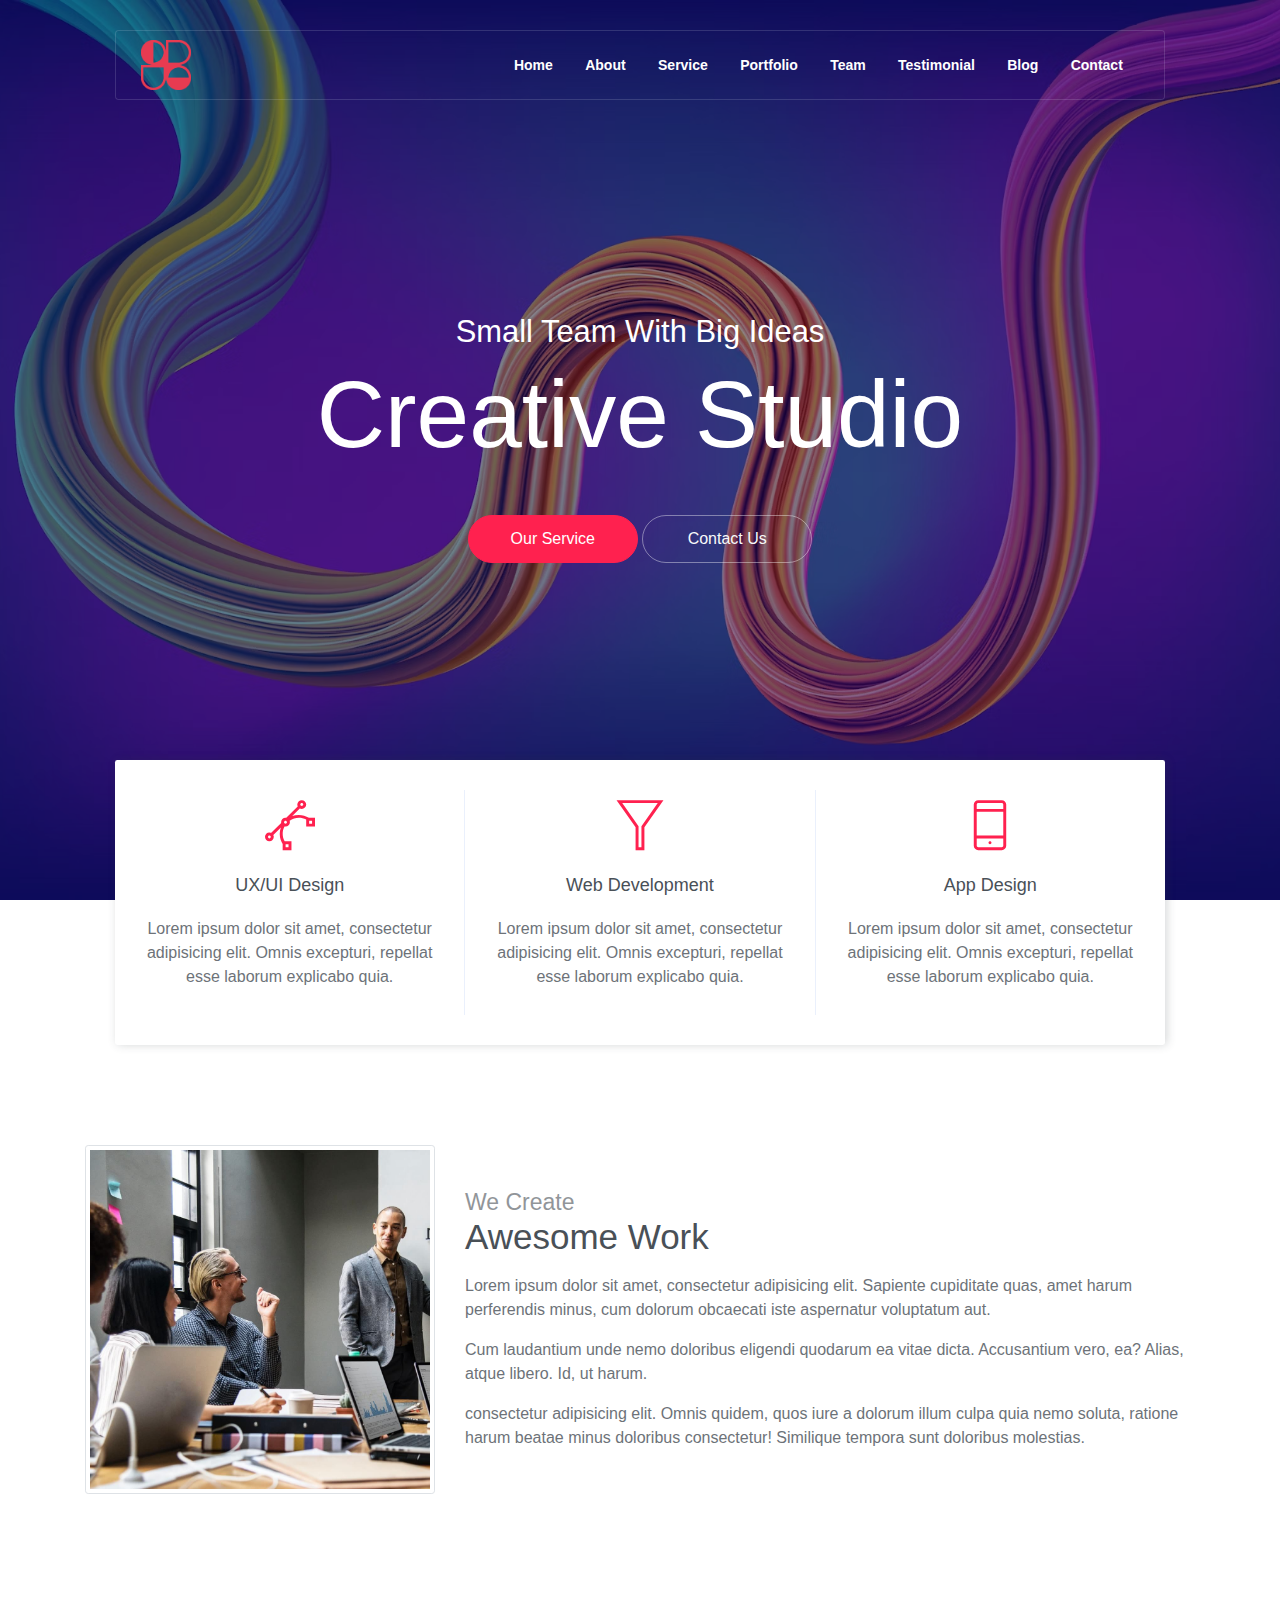
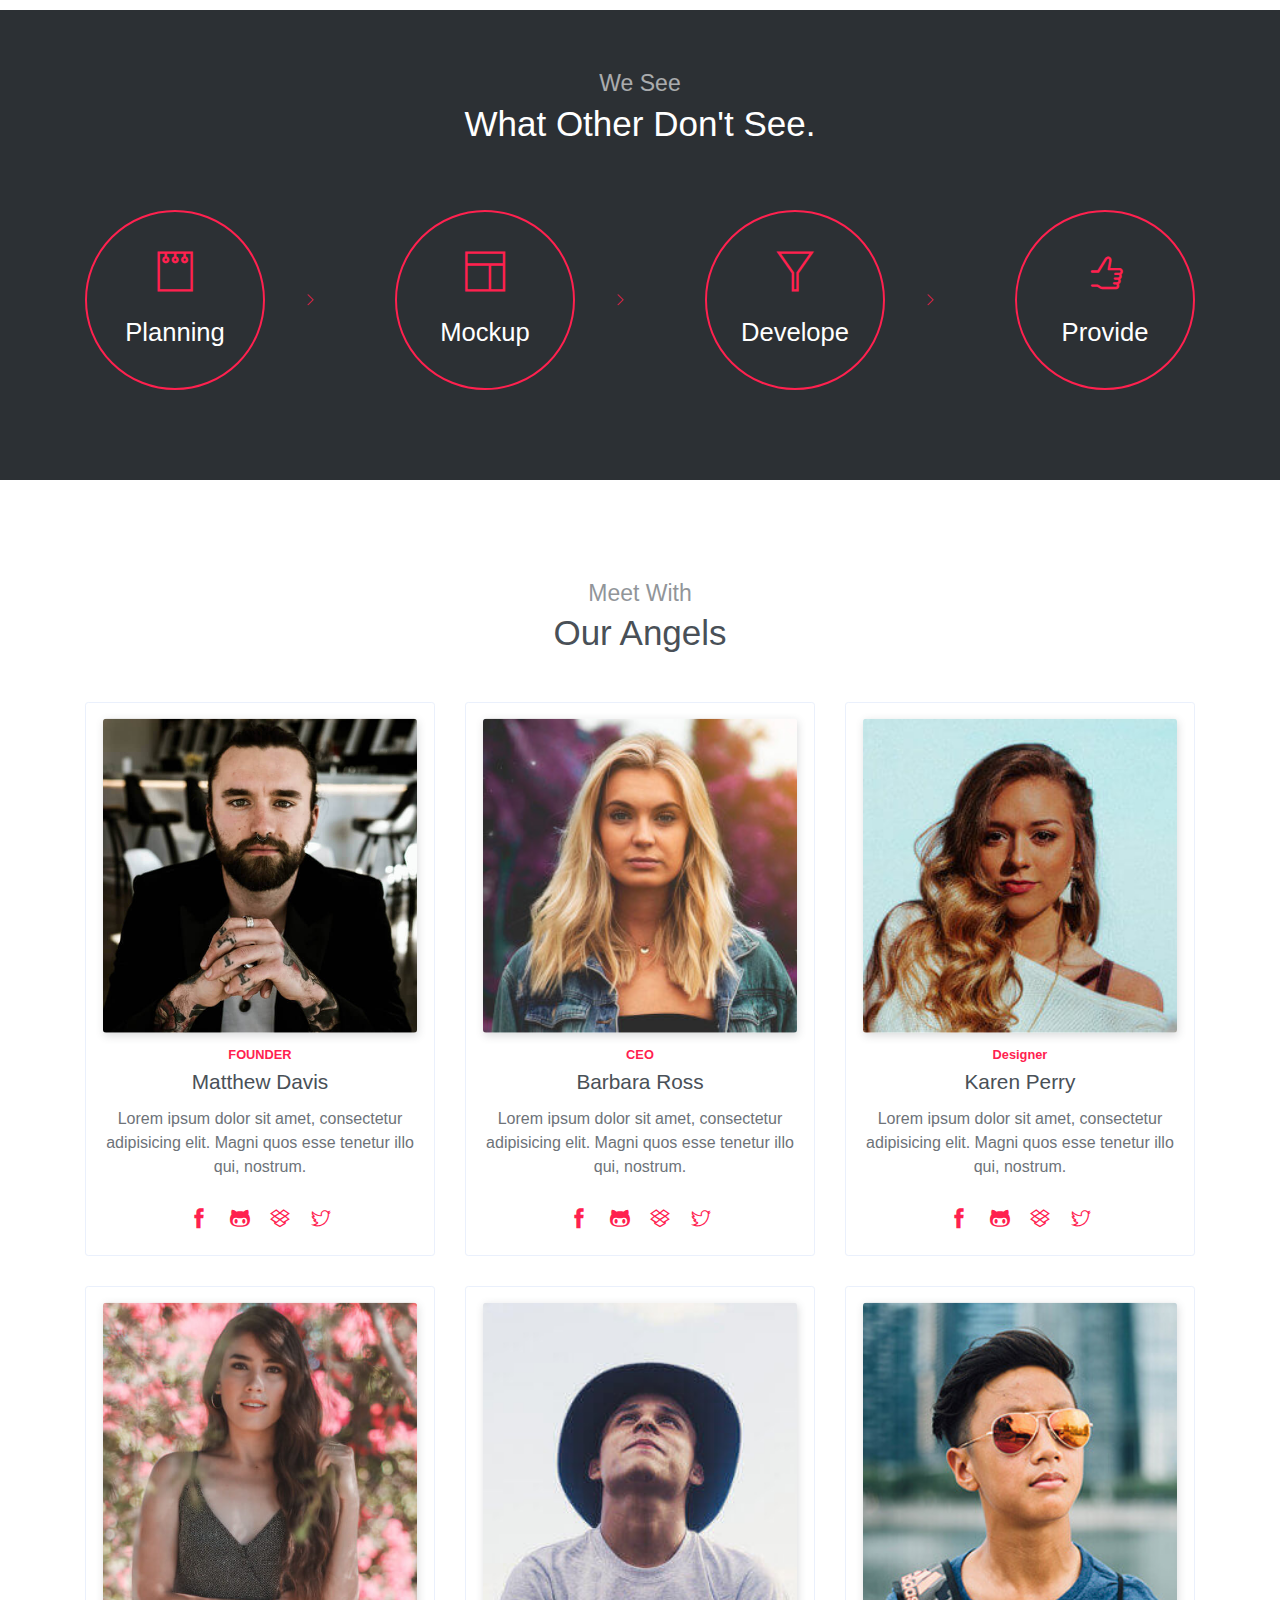
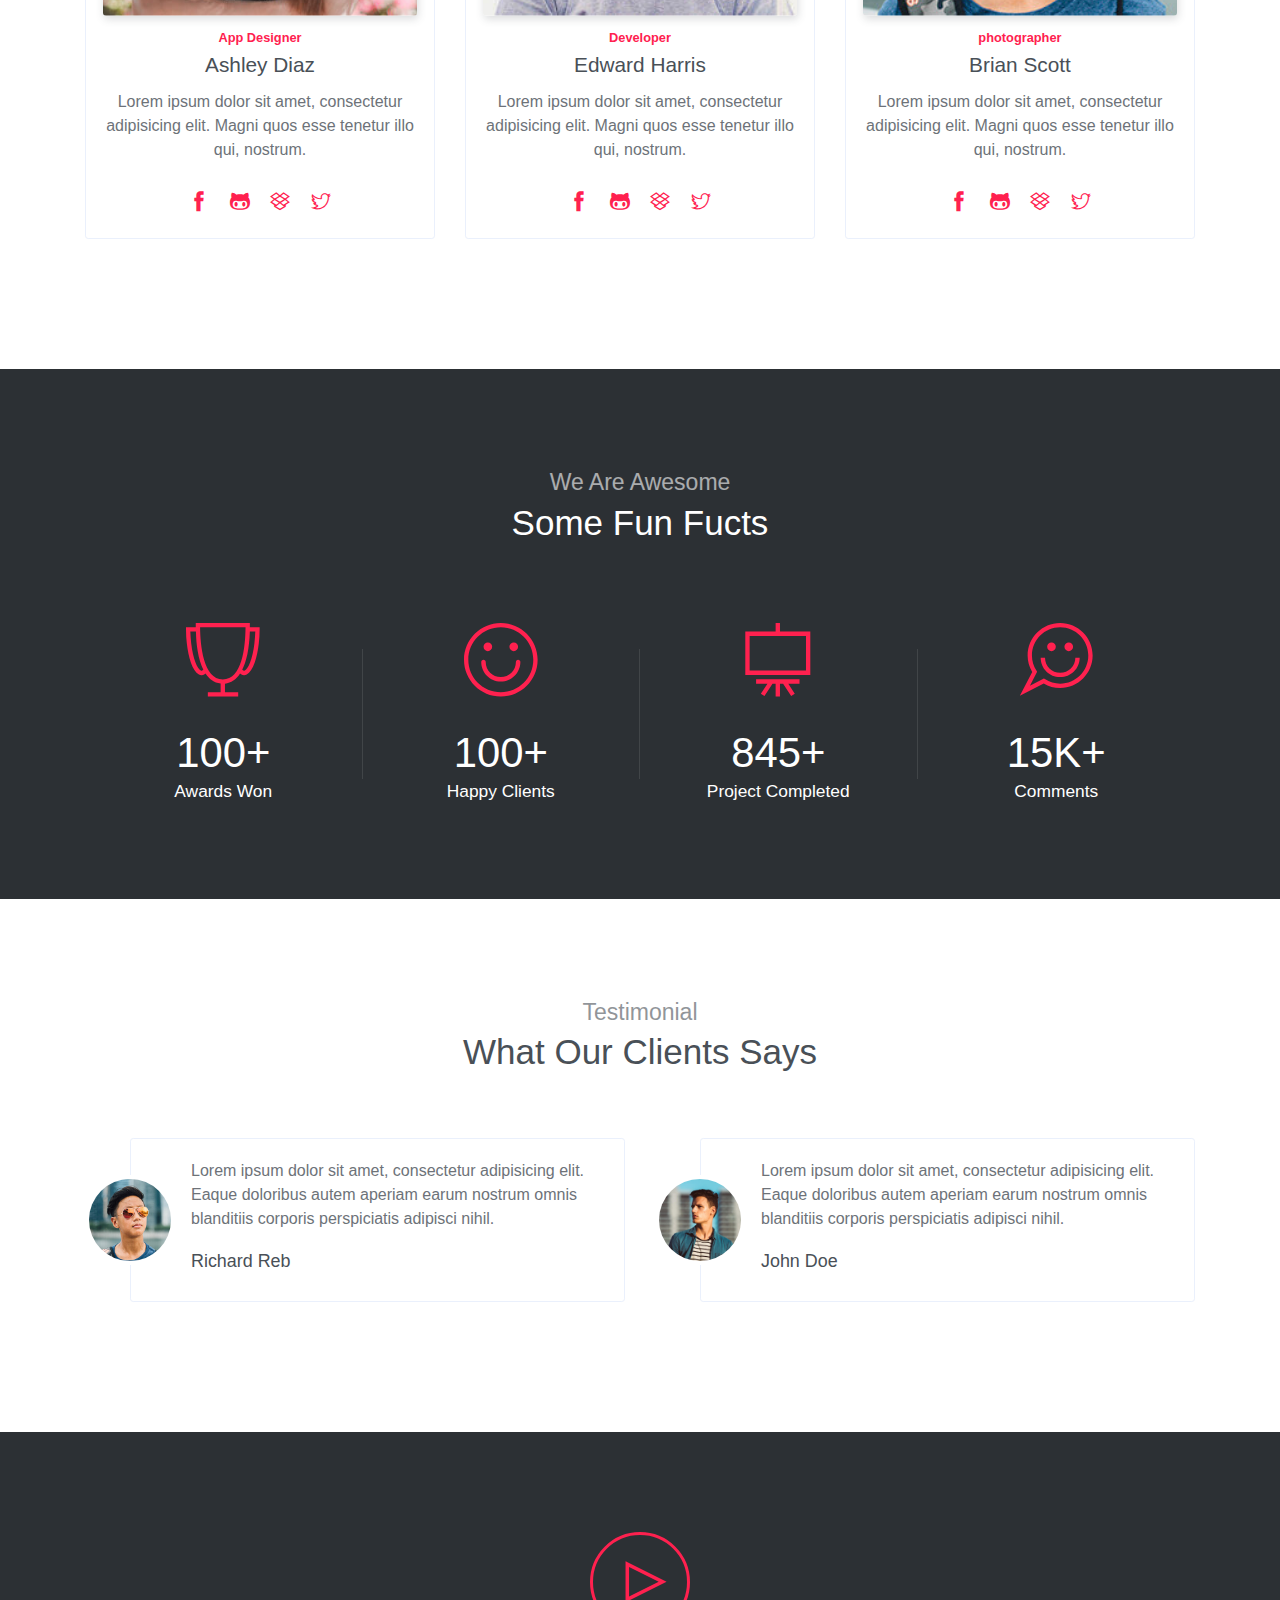
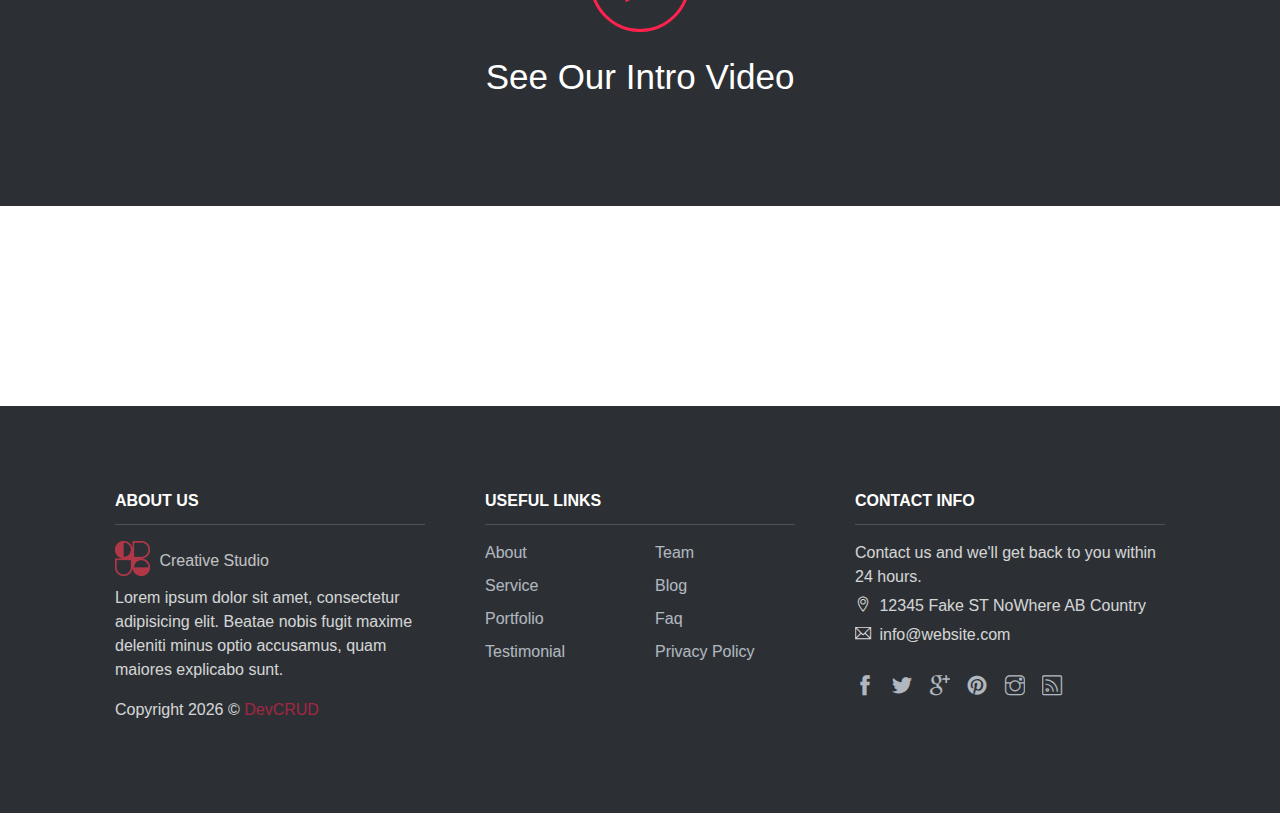
==== views/index.html @ 8fbc72d9 "modified nav header and added bgimages" ====
<!DOCTYPE html>
<html lang="en">
<head>
	<meta charset="utf-8">
    <meta name="viewport" content="width=device-width, initial-scale=1, shrink-to-fit=no">
    <meta name="description" content="Start your development with Creative Studio landing page.">
    <meta name="author" content="Devcrud">
    <title>Creative Studio | Free Bootstrap 4.3.x template</title>

    <!-- font icons -->
    <link rel="stylesheet" href="./../assets/vendors/themify-icons/css/themify-icons.css">

    <!-- Bootstrap + Creative Studio main styles -->
	<link rel="stylesheet" href="./../assets/css/creative-studio.css">
	<link rel="stylesheet" href="./../assets/css/style.css">

</head>
<body data-spy="scroll" data-target=".navbar" data-offset="40">
    
    <!-- Page Navigation -->
    <nav class="navbar custom-navbar navbar-expand-lg navbar-dark" data-spy="affix" data-offset-top="20">
        <div class="container">
            <a class="navbar-brand" href="#">
                <img src="./../assets/imgs/logo.png" alt="Download free bootstrap 4 landing page, free boootstrap 4 templates, Download free bootstrap 4.1 landing page, free boootstrap 4.1.1 templates, Creative studio Landing page">
            </a>
            <button class="navbar-toggler" type="button" data-toggle="collapse" data-target="#navbarSupportedContent" aria-controls="navbarSupportedContent" aria-expanded="false" aria-label="Toggle navigation">
                <span></span>
            </button>

            <div class="collapse navbar-collapse" id="navbarSupportedContent">
                <ul class="navbar-nav ml-auto">
                    <li class="nav-item">
                        <a class="nav-link" href="#home">Home</a>
                    </li>
                    <li class="nav-item">
                        <a class="nav-link" href="#about">About</a>
                    </li>
                    <li class="nav-item">
                        <a class="nav-link" href="./service.html">Service</a>
                    </li>
                    <li class="nav-item">
                        <a class="nav-link" href="./portfolio.html">Portfolio</a>
                    </li>
                    <li class="nav-item">
                        <a class="nav-link" href="#team">Team</a>
                    </li>
                    <li class="nav-item">
                        <a class="nav-link" href="#testimonial">Testimonial</a>
                    </li>
                    <li class="nav-item">
                        <a class="nav-link" href="./blog.html">Blog</a>
                    </li>
                    <li class="nav-item">
                        <a class="nav-link" href="./contact.html">Contact</a>
                    </li>
                </ul>
            </div>
        </div>
    </nav>
    <!-- End Of Page Navigation -->

    <!-- Page Header -->
    <header class="header homebackground">
        <div class="overlay">
            <h6 class="subtitle">Small Team With Big Ideas</h6>
            <h1 class="title">Creative Studio</h1>
            <div class="buttons text-center">
                <a href="./service.html" class="btn btn-primary rounded w-lg btn-lg my-1">Our Service</a>
                <a href="./contact.html" class="btn btn-outline-light rounded w-lg btn-lg my-1">Contact Us</a>
            </div>              
        </div>      
    </header>
    <!-- End Of Page Header -->

    <!-- Box -->
    <div class="box text-center">
        <div class="box-item">
            <i class="ti-vector"></i>
            <h6 class="box-title">UX/UI Design</h6>
            <p>Lorem ipsum dolor sit amet, consectetur adipisicing elit. Omnis excepturi, repellat esse laborum explicabo quia.</p>
        </div>
        <div class="box-item">
            <i class="ti-filter"></i>
            <h6 class="box-title">Web Development</h6>
            <p>Lorem ipsum dolor sit amet, consectetur adipisicing elit. Omnis excepturi, repellat esse laborum explicabo quia.</p>
        </div>
        <div class="box-item">
            <i class="ti-mobile"></i>
            <h6 class="box-title">App Design</h6>
            <p>Lorem ipsum dolor sit amet, consectetur adipisicing elit. Omnis excepturi, repellat esse laborum explicabo quia.</p>
        </div>
    </div>
    <!-- End of Box -->

    <!-- About Section -->
    <section id="about">
        <div class="container">
            <div class="row align-items-center">
                <div class="col-md-5 col-lg-4">
                    <img src="./../assets/imgs/about.jpg" alt="Download free bootstrap 4 landing page, free boootstrap 4 templates, Download free bootstrap 4.1 landing page, free boootstrap 4.1.1 templates, Creative studio Landing page" class="w-100 img-thumbnail mb-3">
                </div>
                <div class="col-md-7 col-lg-8">
                    <h6 class="section-subtitle mb-0">We Create</h6>
                    <h6 class="section-title mb-3">Awesome Work</h6>
                    <p>Lorem ipsum dolor sit amet, consectetur adipisicing elit. Sapiente cupiditate quas, amet harum perferendis minus, cum dolorum obcaecati iste aspernatur voluptatum aut.</p>
                    <p>Cum laudantium unde nemo doloribus eligendi quodarum ea vitae dicta. Accusantium vero, ea? Alias, atque libero. Id, ut harum. </p>
                    <p>consectetur adipisicing elit. Omnis quidem, quos iure a dolorum illum culpa quia nemo soluta, ratione harum beatae minus doloribus consectetur! Similique tempora sunt doloribus molestias.</p>
                </div>
            </div>
        </div>
    </section>
    <!-- End of About Section -->

    <!-- About Section with bg -->
    <section class="has-bg-img py-md">
        <div class="container text-center">
            <h6 class="section-subtitle">We See</h6>
            <h6 class="section-title mb-6">What Other Don't See.</h6>
            <div class="widget mb-4">
                <div class="widget-item">
                    <i class="ti-notepad"></i>
                    <h4>Planning</h4>
                </div>
                <div class="widget-item">
                    <i class="ti-layout"></i>
                    <h4>Mockup</h4>
                </div>
                <div class="widget-item">
                    <i class="ti-filter"></i>
                    <h4>Develope</h4>
                </div>
                <div class="widget-item">
                    <i class="ti-thumb-up"></i>
                    <h4>Provide</h4>
                </div>
            </div>
        </div>
    </section>
    <!-- End Of About Sectoin -->

    <!-- Team Section -->
    <section id="team">
        <div class="container">
            <h6 class="section-subtitle text-center">Meet With</h6>
            <h6 class="section-title mb-5 text-center">Our Angels</h6>
            <div class="row">
                <div class="col-sm-6 col-md-4">
                    <div class="card text-center mb-4">
                        <img class="card-img-top inset" src="./../assets/imgs/avatar.jpg">
                        <div class="card-body">
                            <h6 class="small text-primary font-weight-bold">FOUNDER</h6>
                            <h5 class="card-title">Matthew Davis</h5>
                            <p>Lorem ipsum dolor sit amet, consectetur adipisicing elit. Magni quos esse tenetur illo qui, nostrum.</p>
                            <div class="socials">
                                <a href="javascript:void(0)"><i class="ti-facebook"></i> </a>
                                <a href="javascript:void(0)"><i class="ti-github"></i></a>
                                <a href="javascript:void(0)"><i class="ti-dropbox"></i></a>
                                <a href="javascript:void(0)"><i class="ti-twitter"></i></a>
                            </div>
                        </div>
                    </div>
                </div>
                <div class="col-sm-6 col-md-4">
                    <div class="card text-center mb-4">
                        <img class="card-img-top inset" src="./../assets/imgs/avatar-1.jpg">
                        <div class="card-body">
                            <h6 class="small text-primary font-weight-bold">CEO</h6>
                            <h5 class="card-title">Barbara Ross</h5>
                            <p>Lorem ipsum dolor sit amet, consectetur adipisicing elit. Magni quos esse tenetur illo qui, nostrum.</p>
                            <div class="socials">
                                <a href="javascript:void(0)"><i class="ti-facebook"></i> </a>
                                <a href="javascript:void(0)"><i class="ti-github"></i></a>
                                <a href="javascript:void(0)"><i class="ti-dropbox"></i></a>
                                <a href="javascript:void(0)"><i class="ti-twitter"></i></a>
                            </div>
                        </div>
                    </div>
                </div>
                <div class="col-sm-6 col-md-4">
                    <div class="card text-center mb-4">
                        <img class="card-img-top inset" src="./../assets/imgs/avatar-2.jpg">
                        <div class="card-body">
                            <h6 class="small text-primary font-weight-bold">Designer</h6>
                            <h5 class="card-title">Karen Perry</h5>
                            <p>Lorem ipsum dolor sit amet, consectetur adipisicing elit. Magni quos esse tenetur illo qui, nostrum.</p>
                            <div class="socials">
                                <a href="javascript:void(0)"><i class="ti-facebook"></i> </a>
                                <a href="javascript:void(0)"><i class="ti-github"></i></a>
                                <a href="javascript:void(0)"><i class="ti-dropbox"></i></a>
                                <a href="javascript:void(0)"><i class="ti-twitter"></i></a>
                            </div>
                        </div>
                    </div>
                </div>
                <div class="col-sm-6 col-md-4">
                    <div class="card text-center mb-4">
                        <img class="card-img-top inset" src="./../assets/imgs/avatar-3.jpg">
                        <div class="card-body">
                            <h6 class="small text-primary font-weight-bold">App Designer</h6>
                            <h5 class="card-title">Ashley Diaz</h5>
                            <p>Lorem ipsum dolor sit amet, consectetur adipisicing elit. Magni quos esse tenetur illo qui, nostrum.</p>
                            <div class="socials">
                                <a href="javascript:void(0)"><i class="ti-facebook"></i> </a>
                                <a href="javascript:void(0)"><i class="ti-github"></i></a>
                                <a href="javascript:void(0)"><i class="ti-dropbox"></i></a>
                                <a href="javascript:void(0)"><i class="ti-twitter"></i></a>
                            </div>
                        </div>
                    </div>
                </div>
                <div class="col-sm-6 col-md-4">
                    <div class="card text-center mb-4">
                        <img class="card-img-top inset" src="./../assets/imgs/avatar-4.jpg">
                        <div class="card-body">
                            <h6 class="small text-primary font-weight-bold">Developer</h6>
                            <h5 class="card-title">Edward Harris</h5>
                            <p>Lorem ipsum dolor sit amet, consectetur adipisicing elit. Magni quos esse tenetur illo qui, nostrum.</p>
                            <div class="socials">
                                <a href="javascript:void(0)"><i class="ti-facebook"></i> </a>
                                <a href="javascript:void(0)"><i class="ti-github"></i></a>
                                <a href="javascript:void(0)"><i class="ti-dropbox"></i></a>
                                <a href="javascript:void(0)"><i class="ti-twitter"></i></a>
                            </div>
                        </div>
                    </div>
                </div>
                <div class="col-sm-6 col-md-4">
                    <div class="card text-center mb-4">
                        <img class="card-img-top inset" src="./../assets/imgs/avatar-5.jpg">
                        <div class="card-body">
                            <h6 class="small text-primary font-weight-bold">photographer</h6>
                            <h5 class="card-title">Brian Scott</h5>
                            <p>Lorem ipsum dolor sit amet, consectetur adipisicing elit. Magni quos esse tenetur illo qui, nostrum.</p>
                            <div class="socials">
                                <a href="javascript:void(0)"><i class="ti-facebook"></i> </a>
                                <a href="javascript:void(0)"><i class="ti-github"></i></a>
                                <a href="javascript:void(0)"><i class="ti-dropbox"></i></a>
                                <a href="javascript:void(0)"><i class="ti-twitter"></i></a>
                            </div>
                        </div>
                    </div>
                </div>

            </div>
        </div>
    </section>
    <!-- End of Team Sectoin -->

    <!-- Fatcs Section -->
    <section class="has-bg-img bg-img-2">
        <div class="container text-center">
            <h6 class="section-subtitle">We Are Awesome</h6>
            <h6 class="section-title mb-6">Some Fun Fucts</h6>
                <div class="widget-2">
                    <div class="widget-item">
                        <i class="ti-cup"></i>
                        <h6 class="title">100+</h6>
                        <div class="subtitle">Awards Won</div>
                    </div>
                    <div class="widget-item">
                        <i class="ti-face-smile"></i>
                        <h6 class="title">100+</h6>
                        <div class="subtitle">Happy Clients</div>
                    </div>
                    <div class="widget-item">
                        <i class="ti-blackboard"></i>
                        <h6 class="title">845+</h6>
                        <div class="subtitle">Project Completed</div>
                    </div>
                    <div class="widget-item">
                        <i class="ti-comments-smiley"></i>
                        <h6 class="title">15K+</h6>
                        <div class="subtitle">Comments</div>
                    </div>
                </div>
        </div>
    </section>

    <!-- Testimonial Section -->
    <section id="testimonial">
        <div class="container">
            <h6 class="section-subtitle text-center">Testimonial</h6>
            <h6 class="section-title text-center mb-6">What Our Clients Says</h6>
            <div class="row">
                <div class="col-md-6">
                    <div class="testimonial-wrapper">
                        <div class="img-holder">
                            <img src="./../assets/imgs/avatar-5.jpg" alt="Download free bootstrap 4 landing page, free boootstrap 4 templates, Download free bootstrap 4.1 landing page, free boootstrap 4.1.1 templates, Creative studio Landing page">                     
                        </div>
                        <div class="body">
                            <p class="subtitle">Lorem ipsum dolor sit amet, consectetur adipisicing elit. Eaque doloribus autem aperiam earum nostrum omnis blanditiis corporis perspiciatis adipisci nihil.</p>
                            <h6 class="title">Richard Reb</h6>
                        </div>
                    </div>
                </div>
                <div class="col-md-6">
                    <div class="testimonial-wrapper">
                        <div class="img-holder">
                            <img src="./../assets/imgs/avatar-6.jpg" alt="Download free bootstrap 4 landing page, free boootstrap 4 templates, Download free bootstrap 4.1 landing page, free boootstrap 4.1.1 templates, Creative studio Landing page">                     
                        </div>
                        <div class="body">
                            <p class="subtitle">Lorem ipsum dolor sit amet, consectetur adipisicing elit. Eaque doloribus autem aperiam earum nostrum omnis blanditiis corporis perspiciatis adipisci nihil.</p>
                            <h6 class="title">John Doe</h6>
                        </div>
                    </div>
                </div>
            </div>
        </div>
    </section>
    <!-- End of Testimonial Section -->

    <!-- Video Section -->
    <section class="has-bg-img py-lg">
        <div class="container text-center">

            <!-- Button trigger modal -->
            <button type="button" class="btn btn-outline-primary play-control" data-toggle="modal" data-target="#exampleModalCenter">
              <i class="ti-control-play" ></i>
            </button>
            <h6 class="section-title mt-4">See Our Intro Video</h6>

        </div>
    </section>
    <!-- End of Video Section -->

    <!-- Modal -->
    <div class="modal fade" id="exampleModalCenter" tabindex="-1" role="dialog" aria-labelledby="exampleModalCenterTitle" aria-hidden="true">
        <div class="modal-dialog modal-lg modal-dialog-centered" role="document">
            <div class="modal-content">
                <iframe width="100%" height="475" src="https://www.youtube.com/embed/TP4THzsAa3M" frameborder="0" allowfullscreen></iframe>
            </div>
        </div>
    </div>
    <!-- end of modal -->

    <section class="has-bg-img py-0 space-above-footer">
        <div class="container">
            <div class="footer">
                <div class="footer-lists">
                    <ul class="list">
                        <li class="list-head">
                            <h6 class="font-weight-bold">ABOUT US</h6>
                        </li>
                        <li class="list-body">
                            <a href="#" class="logo">
                                <img src="./../assets/imgs/logo.png" alt="Download free bootstrap 4 landing page, free boootstrap 4 templates, Download free bootstrap 4.1 landing page, free boootstrap 4.1.1 templates, Creative studio Landing page">
                                <h6>Creative Studio</h6>
                            </a>
                            <p>Lorem ipsum dolor sit amet, consectetur adipisicing elit. Beatae nobis fugit maxime deleniti minus optio accusamus, quam maiores explicabo sunt.</p> 
                            <p class="mt-3">
                                Copyright <script>document.write(new Date().getFullYear())</script> &copy; <a class="d-inline text-primary" href="http://www.devcrud.com">DevCRUD</a>
                            </p>                   
                        </li>
                    </ul>
                    <ul class="list">
                        <li class="list-head">
                            <h6 class="font-weight-bold">USEFUL LINKS</h6>
                        </li>
                        <li class="list-body">
                            <div class="row">
                                <div class="col">
                                    <a href="#about">About</a>
                                    <a href="#service">Service</a>
                                    <a href="#portfolio">Portfolio</a>
                                    <a href="#testmonail">Testimonial</a>
                                </div>
                                <div class="col">
                                    <a href="#team">Team</a>
                                    <a href="#blog">Blog</a>
                                    <a href="#">Faq</a>
                                    <a href="#">Privacy Policy</a>                  
                                </div>
                            </div>
                        </li>
                    </ul>
                    <ul class="list">
                        <li class="list-head">
                            <h6 class="font-weight-bold">CONTACT INFO</h6>
                        </li>
                        <li class="list-body">
                            <p>Contact us and we'll get back to you within 24 hours.</p>
                            <p><i class="ti-location-pin"></i> 12345 Fake ST NoWhere AB Country</p>
                            <p><i class="ti-email"></i>  info@website.com</p>
                            <div class="social-links">
                                <a href="javascript:void(0)" class="link"><i class="ti-facebook"></i></a>
                                <a href="javascript:void(0)" class="link"><i class="ti-twitter-alt"></i></a>
                                <a href="javascript:void(0)" class="link"><i class="ti-google"></i></a>
                                <a href="javascript:void(0)" class="link"><i class="ti-pinterest-alt"></i></a>
                                <a href="javascript:void(0)" class="link"><i class="ti-instagram"></i></a>
                                <a href="javascript:void(0)" class="link"><i class="ti-rss"></i></a>
                            </div>
                        </li>
                    </ul>
                </div>
            </div>    
        </div>
    </section>

    <!-- core  -->
    <script src="./../assets/vendors/jquery/jquery-3.4.1.js"></script>
    <script src="./../assets/vendors/bootstrap/bootstrap.bundle.js"></script>

    <!-- bootstrap affix -->
    <script src="./../assets/vendors/bootstrap/bootstrap.affix.js"></script>

    <!-- Creative Studio js -->
    <script src="./../assets/js/creative-studio.js"></script>

</body>
</html>
---- assets/vendors/themify-icons/css/themify-icons.css ----
@font-face {
	font-family: 'themify';
	src:url("../fonts/themify.eot?-fvbane");
	src:url("../fonts/themify.eot?#iefix-fvbane") format("embedded-opentype"),
		url("../fonts/themify.woff?-fvbane") format("woff"),
		url("../fonts/themify.ttf?-fvbane") format("truetype"),
		url("../fonts/themify.svg?-fvbane#themify") format("svg");
	font-weight: normal;
	font-style: normal;
}

[class^="ti-"], [class*=" ti-"] {
	font-family: 'themify';
	speak: none;
	font-style: normal;
	font-weight: normal;
	font-variant: normal;
	text-transform: none;
	line-height: 1;

	/* Better Font Rendering =========== */
	-webkit-font-smoothing: antialiased;
	-moz-osx-font-smoothing: grayscale;
}

.ti-wand:before {
	content: "\e600";
}
.ti-volume:before {
	content: "\e601";
}
.ti-user:before {
	content: "\e602";
}
.ti-unlock:before {
	content: "\e603";
}
.ti-unlink:before {
	content: "\e604";
}
.ti-trash:before {
	content: "\e605";
}
.ti-thought:before {
	content: "\e606";
}
.ti-target:before {
	content: "\e607";
}
.ti-tag:before {
	content: "\e608";
}
.ti-tablet:before {
	content: "\e609";
}
.ti-star:before {
	content: "\e60a";
}
.ti-spray:before {
	content: "\e60b";
}
.ti-signal:before {
	content: "\e60c";
}
.ti-shopping-cart:before {
	content: "\e60d";
}
.ti-shopping-cart-full:before {
	content: "\e60e";
}
.ti-settings:before {
	content: "\e60f";
}
.ti-search:before {
	content: "\e610";
}
.ti-zoom-in:before {
	content: "\e611";
}
.ti-zoom-out:before {
	content: "\e612";
}
.ti-cut:before {
	content: "\e613";
}
.ti-ruler:before {
	content: "\e614";
}
.ti-ruler-pencil:before {
	content: "\e615";
}
.ti-ruler-alt:before {
	content: "\e616";
}
.ti-bookmark:before {
	content: "\e617";
}
.ti-bookmark-alt:before {
	content: "\e618";
}
.ti-reload:before {
	content: "\e619";
}
.ti-plus:before {
	content: "\e61a";
}
.ti-pin:before {
	content: "\e61b";
}
.ti-pencil:before {
	content: "\e61c";
}
.ti-pencil-alt:before {
	content: "\e61d";
}
.ti-paint-roller:before {
	content: "\e61e";
}
.ti-paint-bucket:before {
	content: "\e61f";
}
.ti-na:before {
	content: "\e620";
}
.ti-mobile:before {
	content: "\e621";
}
.ti-minus:before {
	content: "\e622";
}
.ti-medall:before {
	content: "\e623";
}
.ti-medall-alt:before {
	content: "\e624";
}
.ti-marker:before {
	content: "\e625";
}
.ti-marker-alt:before {
	content: "\e626";
}
.ti-arrow-up:before {
	content: "\e627";
}
.ti-arrow-right:before {
	content: "\e628";
}
.ti-arrow-left:before {
	content: "\e629";
}
.ti-arrow-down:before {
	content: "\e62a";
}
.ti-lock:before {
	content: "\e62b";
}
.ti-location-arrow:before {
	content: "\e62c";
}
.ti-link:before {
	content: "\e62d";
}
.ti-layout:before {
	content: "\e62e";
}
.ti-layers:before {
	content: "\e62f";
}
.ti-layers-alt:before {
	content: "\e630";
}
.ti-key:before {
	content: "\e631";
}
.ti-import:before {
	content: "\e632";
}
.ti-image:before {
	content: "\e633";
}
.ti-heart:before {
	content: "\e634";
}
.ti-heart-broken:before {
	content: "\e635";
}
.ti-hand-stop:before {
	content: "\e636";
}
.ti-hand-open:before {
	content: "\e637";
}
.ti-hand-drag:before {
	content: "\e638";
}
.ti-folder:before {
	content: "\e639";
}
.ti-flag:before {
	content: "\e63a";
}
.ti-flag-alt:before {
	content: "\e63b";
}
.ti-flag-alt-2:before {
	content: "\e63c";
}
.ti-eye:before {
	content: "\e63d";
}
.ti-export:before {
	content: "\e63e";
}
.ti-exchange-vertical:before {
	content: "\e63f";
}
.ti-desktop:before {
	content: "\e640";
}
.ti-cup:before {
	content: "\e641";
}
.ti-crown:before {
	content: "\e642";
}
.ti-comments:before {
	content: "\e643";
}
.ti-comment:before {
	content: "\e644";
}
.ti-comment-alt:before {
	content: "\e645";
}
.ti-close:before {
	content: "\e646";
}
.ti-clip:before {
	content: "\e647";
}
.ti-angle-up:before {
	content: "\e648";
}
.ti-angle-right:before {
	content: "\e649";
}
.ti-angle-left:before {
	content: "\e64a";
}
.ti-angle-down:before {
	content: "\e64b";
}
.ti-check:before {
	content: "\e64c";
}
.ti-check-box:before {
	content: "\e64d";
}
.ti-camera:before {
	content: "\e64e";
}
.ti-announcement:before {
	content: "\e64f";
}
.ti-brush:before {
	content: "\e650";
}
.ti-briefcase:before {
	content: "\e651";
}
.ti-bolt:before {
	content: "\e652";
}
.ti-bolt-alt:before {
	content: "\e653";
}
.ti-blackboard:before {
	content: "\e654";
}
.ti-bag:before {
	content: "\e655";
}
.ti-move:before {
	content: "\e656";
}
.ti-arrows-vertical:before {
	content: "\e657";
}
.ti-arrows-horizontal:before {
	content: "\e658";
}
.ti-fullscreen:before {
	content: "\e659";
}
.ti-arrow-top-right:before {
	content: "\e65a";
}
.ti-arrow-top-left:before {
	content: "\e65b";
}
.ti-arrow-circle-up:before {
	content: "\e65c";
}
.ti-arrow-circle-right:before {
	content: "\e65d";
}
.ti-arrow-circle-left:before {
	content: "\e65e";
}
.ti-arrow-circle-down:before {
	content: "\e65f";
}
.ti-angle-double-up:before {
	content: "\e660";
}
.ti-angle-double-right:before {
	content: "\e661";
}
.ti-angle-double-left:before {
	content: "\e662";
}
.ti-angle-double-down:before {
	content: "\e663";
}
.ti-zip:before {
	content: "\e664";
}
.ti-world:before {
	content: "\e665";
}
.ti-wheelchair:before {
	content: "\e666";
}
.ti-view-list:before {
	content: "\e667";
}
.ti-view-list-alt:before {
	content: "\e668";
}
.ti-view-grid:before {
	content: "\e669";
}
.ti-uppercase:before {
	content: "\e66a";
}
.ti-upload:before {
	content: "\e66b";
}
.ti-underline:before {
	content: "\e66c";
}
.ti-truck:before {
	content: "\e66d";
}
.ti-timer:before {
	content: "\e66e";
}
.ti-ticket:before {
	content: "\e66f";
}
.ti-thumb-up:before {
	content: "\e670";
}
.ti-thumb-down:before {
	content: "\e671";
}
.ti-text:before {
	content: "\e672";
}
.ti-stats-up:before {
	content: "\e673";
}
.ti-stats-down:before {
	content: "\e674";
}
.ti-split-v:before {
	content: "\e675";
}
.ti-split-h:before {
	content: "\e676";
}
.ti-smallcap:before {
	content: "\e677";
}
.ti-shine:before {
	content: "\e678";
}
.ti-shift-right:before {
	content: "\e679";
}
.ti-shift-left:before {
	content: "\e67a";
}
.ti-shield:before {
	content: "\e67b";
}
.ti-notepad:before {
	content: "\e67c";
}
.ti-server:before {
	content: "\e67d";
}
.ti-quote-right:before {
	content: "\e67e";
}
.ti-quote-left:before {
	content: "\e67f";
}
.ti-pulse:before {
	content: "\e680";
}
.ti-printer:before {
	content: "\e681";
}
.ti-power-off:before {
	content: "\e682";
}
.ti-plug:before {
	content: "\e683";
}
.ti-pie-chart:before {
	content: "\e684";
}
.ti-paragraph:before {
	content: "\e685";
}
.ti-panel:before {
	content: "\e686";
}
.ti-package:before {
	content: "\e687";
}
.ti-music:before {
	content: "\e688";
}
.ti-music-alt:before {
	content: "\e689";
}
.ti-mouse:before {
	content: "\e68a";
}
.ti-mouse-alt:before {
	content: "\e68b";
}
.ti-money:before {
	content: "\e68c";
}
.ti-microphone:before {
	content: "\e68d";
}
.ti-menu:before {
	content: "\e68e";
}
.ti-menu-alt:before {
	content: "\e68f";
}
.ti-map:before {
	content: "\e690";
}
.ti-map-alt:before {
	content: "\e691";
}
.ti-loop:before {
	content: "\e692";
}
.ti-location-pin:before {
	content: "\e693";
}
.ti-list:before {
	content: "\e694";
}
.ti-light-bulb:before {
	content: "\e695";
}
.ti-Italic:before {
	content: "\e696";
}
.ti-info:before {
	content: "\e697";
}
.ti-infinite:before {
	content: "\e698";
}
.ti-id-badge:before {
	content: "\e699";
}
.ti-hummer:before {
	content: "\e69a";
}
.ti-home:before {
	content: "\e69b";
}
.ti-help:before {
	content: "\e69c";
}
.ti-headphone:before {
	content: "\e69d";
}
.ti-harddrives:before {
	content: "\e69e";
}
.ti-harddrive:before {
	content: "\e69f";
}
.ti-gift:before {
	content: "\e6a0";
}
.ti-game:before {
	content: "\e6a1";
}
.ti-filter:before {
	content: "\e6a2";
}
.ti-files:before {
	content: "\e6a3";
}
.ti-file:before {
	content: "\e6a4";
}
.ti-eraser:before {
	content: "\e6a5";
}
.ti-envelope:before {
	content: "\e6a6";
}
.ti-download:before {
	content: "\e6a7";
}
.ti-direction:before {
	content: "\e6a8";
}
.ti-direction-alt:before {
	content: "\e6a9";
}
.ti-dashboard:before {
	content: "\e6aa";
}
.ti-control-stop:before {
	content: "\e6ab";
}
.ti-control-shuffle:before {
	content: "\e6ac";
}
.ti-control-play:before {
	content: "\e6ad";
}
.ti-control-pause:before {
	content: "\e6ae";
}
.ti-control-forward:before {
	content: "\e6af";
}
.ti-control-backward:before {
	content: "\e6b0";
}
.ti-cloud:before {
	content: "\e6b1";
}
.ti-cloud-up:before {
	content: "\e6b2";
}
.ti-cloud-down:before {
	content: "\e6b3";
}
.ti-clipboard:before {
	content: "\e6b4";
}
.ti-car:before {
	content: "\e6b5";
}
.ti-calendar:before {
	content: "\e6b6";
}
.ti-book:before {
	content: "\e6b7";
}
.ti-bell:before {
	content: "\e6b8";
}
.ti-basketball:before {
	content: "\e6b9";
}
.ti-bar-chart:before {
	content: "\e6ba";
}
.ti-bar-chart-alt:before {
	content: "\e6bb";
}
.ti-back-right:before {
	content: "\e6bc";
}
.ti-back-left:before {
	content: "\e6bd";
}
.ti-arrows-corner:before {
	content: "\e6be";
}
.ti-archive:before {
	content: "\e6bf";
}
.ti-anchor:before {
	content: "\e6c0";
}
.ti-align-right:before {
	content: "\e6c1";
}
.ti-align-left:before {
	content: "\e6c2";
}
.ti-align-justify:before {
	content: "\e6c3";
}
.ti-align-center:before {
	content: "\e6c4";
}
.ti-alert:before {
	content: "\e6c5";
}
.ti-alarm-clock:before {
	content: "\e6c6";
}
.ti-agenda:before {
	content: "\e6c7";
}
.ti-write:before {
	content: "\e6c8";
}
.ti-window:before {
	content: "\e6c9";
}
.ti-widgetized:before {
	content: "\e6ca";
}
.ti-widget:before {
	content: "\e6cb";
}
.ti-widget-alt:before {
	content: "\e6cc";
}
.ti-wallet:before {
	content: "\e6cd";
}
.ti-video-clapper:before {
	content: "\e6ce";
}
.ti-video-camera:before {
	content: "\e6cf";
}
.ti-vector:before {
	content: "\e6d0";
}
.ti-themify-logo:before {
	content: "\e6d1";
}
.ti-themify-favicon:before {
	content: "\e6d2";
}
.ti-themify-favicon-alt:before {
	content: "\e6d3";
}
.ti-support:before {
	content: "\e6d4";
}
.ti-stamp:before {
	content: "\e6d5";
}
.ti-split-v-alt:before {
	content: "\e6d6";
}
.ti-slice:before {
	content: "\e6d7";
}
.ti-shortcode:before {
	content: "\e6d8";
}
.ti-shift-right-alt:before {
	content: "\e6d9";
}
.ti-shift-left-alt:before {
	content: "\e6da";
}
.ti-ruler-alt-2:before {
	content: "\e6db";
}
.ti-receipt:before {
	content: "\e6dc";
}
.ti-pin2:before {
	content: "\e6dd";
}
.ti-pin-alt:before {
	content: "\e6de";
}
.ti-pencil-alt2:before {
	content: "\e6df";
}
.ti-palette:before {
	content: "\e6e0";
}
.ti-more:before {
	content: "\e6e1";
}
.ti-more-alt:before {
	content: "\e6e2";
}
.ti-microphone-alt:before {
	content: "\e6e3";
}
.ti-magnet:before {
	content: "\e6e4";
}
.ti-line-double:before {
	content: "\e6e5";
}
.ti-line-dotted:before {
	content: "\e6e6";
}
.ti-line-dashed:before {
	content: "\e6e7";
}
.ti-layout-width-full:before {
	content: "\e6e8";
}
.ti-layout-width-default:before {
	content: "\e6e9";
}
.ti-layout-width-default-alt:before {
	content: "\e6ea";
}
.ti-layout-tab:before {
	content: "\e6eb";
}
.ti-layout-tab-window:before {
	content: "\e6ec";
}
.ti-layout-tab-v:before {
	content: "\e6ed";
}
.ti-layout-tab-min:before {
	content: "\e6ee";
}
.ti-layout-slider:before {
	content: "\e6ef";
}
.ti-layout-slider-alt:before {
	content: "\e6f0";
}
.ti-layout-sidebar-right:before {
	content: "\e6f1";
}
.ti-layout-sidebar-none:before {
	content: "\e6f2";
}
.ti-layout-sidebar-left:before {
	content: "\e6f3";
}
.ti-layout-placeholder:before {
	content: "\e6f4";
}
.ti-layout-menu:before {
	content: "\e6f5";
}
.ti-layout-menu-v:before {
	content: "\e6f6";
}
.ti-layout-menu-separated:before {
	content: "\e6f7";
}
.ti-layout-menu-full:before {
	content: "\e6f8";
}
.ti-layout-media-right-alt:before {
	content: "\e6f9";
}
.ti-layout-media-right:before {
	content: "\e6fa";
}
.ti-layout-media-overlay:before {
	content: "\e6fb";
}
.ti-layout-media-overlay-alt:before {
	content: "\e6fc";
}
.ti-layout-media-overlay-alt-2:before {
	content: "\e6fd";
}
.ti-layout-media-left-alt:before {
	content: "\e6fe";
}
.ti-layout-media-left:before {
	content: "\e6ff";
}
.ti-layout-media-center-alt:before {
	content: "\e700";
}
.ti-layout-media-center:before {
	content: "\e701";
}
.ti-layout-list-thumb:before {
	content: "\e702";
}
.ti-layout-list-thumb-alt:before {
	content: "\e703";
}
.ti-layout-list-post:before {
	content: "\e704";
}
.ti-layout-list-large-image:before {
	content: "\e705";
}
.ti-layout-line-solid:before {
	content: "\e706";
}
.ti-layout-grid4:before {
	content: "\e707";
}
.ti-layout-grid3:before {
	content: "\e708";
}
.ti-layout-grid2:before {
	content: "\e709";
}
.ti-layout-grid2-thumb:before {
	content: "\e70a";
}
.ti-layout-cta-right:before {
	content: "\e70b";
}
.ti-layout-cta-left:before {
	content: "\e70c";
}
.ti-layout-cta-center:before {
	content: "\e70d";
}
.ti-layout-cta-btn-right:before {
	content: "\e70e";
}
.ti-layout-cta-btn-left:before {
	content: "\e70f";
}
.ti-layout-column4:before {
	content: "\e710";
}
.ti-layout-column3:before {
	content: "\e711";
}
.ti-layout-column2:before {
	content: "\e712";
}
.ti-layout-accordion-separated:before {
	content: "\e713";
}
.ti-layout-accordion-merged:before {
	content: "\e714";
}
.ti-layout-accordion-list:before {
	content: "\e715";
}
.ti-ink-pen:before {
	content: "\e716";
}
.ti-info-alt:before {
	content: "\e717";
}
.ti-help-alt:before {
	content: "\e718";
}
.ti-headphone-alt:before {
	content: "\e719";
}
.ti-hand-point-up:before {
	content: "\e71a";
}
.ti-hand-point-right:before {
	content: "\e71b";
}
.ti-hand-point-left:before {
	content: "\e71c";
}
.ti-hand-point-down:before {
	content: "\e71d";
}
.ti-gallery:before {
	content: "\e71e";
}
.ti-face-smile:before {
	content: "\e71f";
}
.ti-face-sad:before {
	content: "\e720";
}
.ti-credit-card:before {
	content: "\e721";
}
.ti-control-skip-forward:before {
	content: "\e722";
}
.ti-control-skip-backward:before {
	content: "\e723";
}
.ti-control-record:before {
	content: "\e724";
}
.ti-control-eject:before {
	content: "\e725";
}
.ti-comments-smiley:before {
	content: "\e726";
}
.ti-brush-alt:before {
	content: "\e727";
}
.ti-youtube:before {
	content: "\e728";
}
.ti-vimeo:before {
	content: "\e729";
}
.ti-twitter:before {
	content: "\e72a";
}
.ti-time:before {
	content: "\e72b";
}
.ti-tumblr:before {
	content: "\e72c";
}
.ti-skype:before {
	content: "\e72d";
}
.ti-share:before {
	content: "\e72e";
}
.ti-share-alt:before {
	content: "\e72f";
}
.ti-rocket:before {
	content: "\e730";
}
.ti-pinterest:before {
	content: "\e731";
}
.ti-new-window:before {
	content: "\e732";
}
.ti-microsoft:before {
	content: "\e733";
}
.ti-list-ol:before {
	content: "\e734";
}
.ti-linkedin:before {
	content: "\e735";
}
.ti-layout-sidebar-2:before {
	content: "\e736";
}
.ti-layout-grid4-alt:before {
	content: "\e737";
}
.ti-layout-grid3-alt:before {
	content: "\e738";
}
.ti-layout-grid2-alt:before {
	content: "\e739";
}
.ti-layout-column4-alt:before {
	content: "\e73a";
}
.ti-layout-column3-alt:before {
	content: "\e73b";
}
.ti-layout-column2-alt:before {
	content: "\e73c";
}
.ti-instagram:before {
	content: "\e73d";
}
.ti-google:before {
	content: "\e73e";
}
.ti-github:before {
	content: "\e73f";
}
.ti-flickr:before {
	content: "\e740";
}
.ti-facebook:before {
	content: "\e741";
}
.ti-dropbox:before {
	content: "\e742";
}
.ti-dribbble:before {
	content: "\e743";
}
.ti-apple:before {
	content: "\e744";
}
.ti-android:before {
	content: "\e745";
}
.ti-save:before {
	content: "\e746";
}
.ti-save-alt:before {
	content: "\e747";
}
.ti-yahoo:before {
	content: "\e748";
}
.ti-wordpress:before {
	content: "\e749";
}
.ti-vimeo-alt:before {
	content: "\e74a";
}
.ti-twitter-alt:before {
	content: "\e74b";
}
.ti-tumblr-alt:before {
	content: "\e74c";
}
.ti-trello:before {
	content: "\e74d";
}
.ti-stack-overflow:before {
	content: "\e74e";
}
.ti-soundcloud:before {
	content: "\e74f";
}
.ti-sharethis:before {
	content: "\e750";
}
.ti-sharethis-alt:before {
	content: "\e751";
}
.ti-reddit:before {
	content: "\e752";
}
.ti-pinterest-alt:before {
	content: "\e753";
}
.ti-microsoft-alt:before {
	content: "\e754";
}
.ti-linux:before {
	content: "\e755";
}
.ti-jsfiddle:before {
	content: "\e756";
}
.ti-joomla:before {
	content: "\e757";
}
.ti-html5:before {
	content: "\e758";
}
.ti-flickr-alt:before {
	content: "\e759";
}
.ti-email:before {
	content: "\e75a";
}
.ti-drupal:before {
	content: "\e75b";
}
.ti-dropbox-alt:before {
	content: "\e75c";
}
.ti-css3:before {
	content: "\e75d";
}
.ti-rss:before {
	content: "\e75e";
}
.ti-rss-alt:before {
	content: "\e75f";
}
---- assets/css/style.css ----
.space-above-footer{
    margin-top: 200px;
}

.nav-link:hover, .active-link{
    background: #ff214f;
    transition: color 400ms ease-in;
}

.contactbackground{
    background-image: url('./../imgs/contact.avif');
}

.servicesbackground{
    background-image: url('./../imgs/services.avif');
}

.blogbackground{
    background-image: url('./../imgs/blog.avif');
}

.homebackground{
    background-image: url('./../imgs/home.avif');
}

.portfoliobackground{
    background-image: url('./../imgs/portfolio.avif');
}
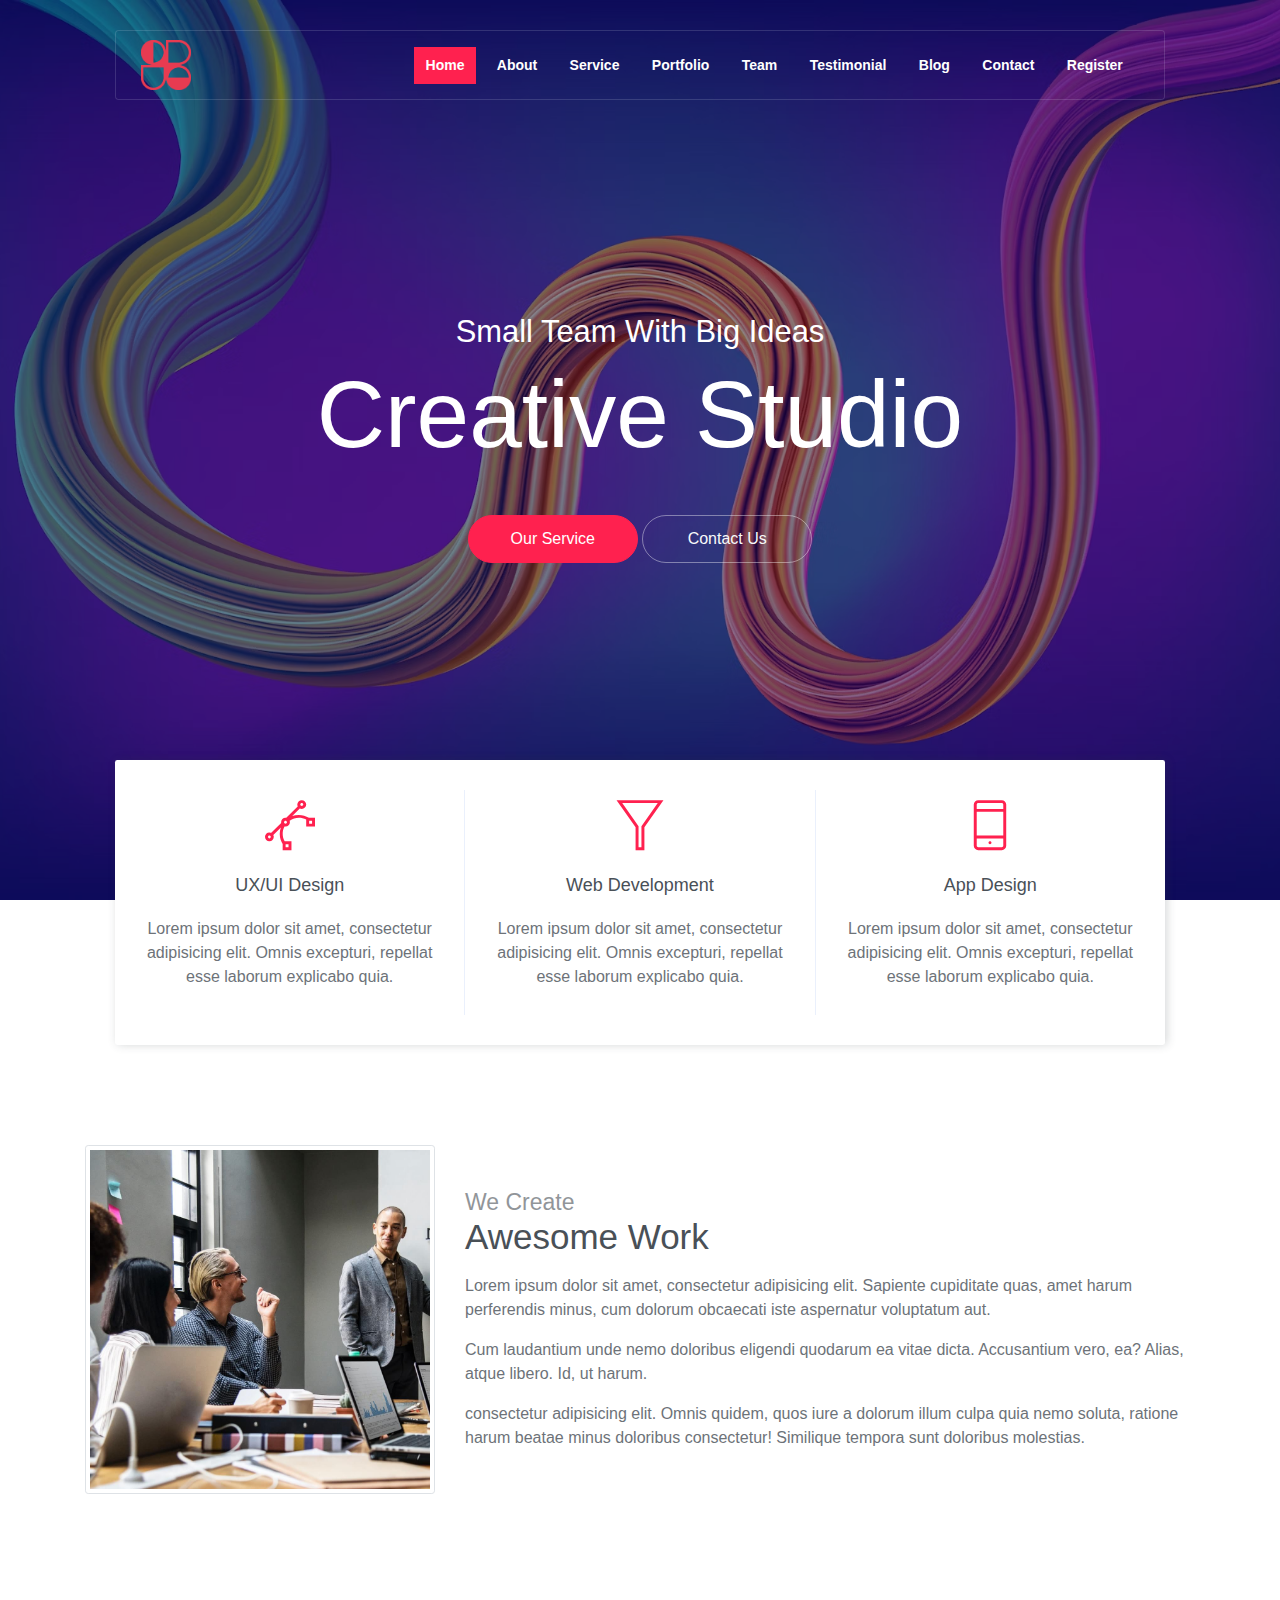
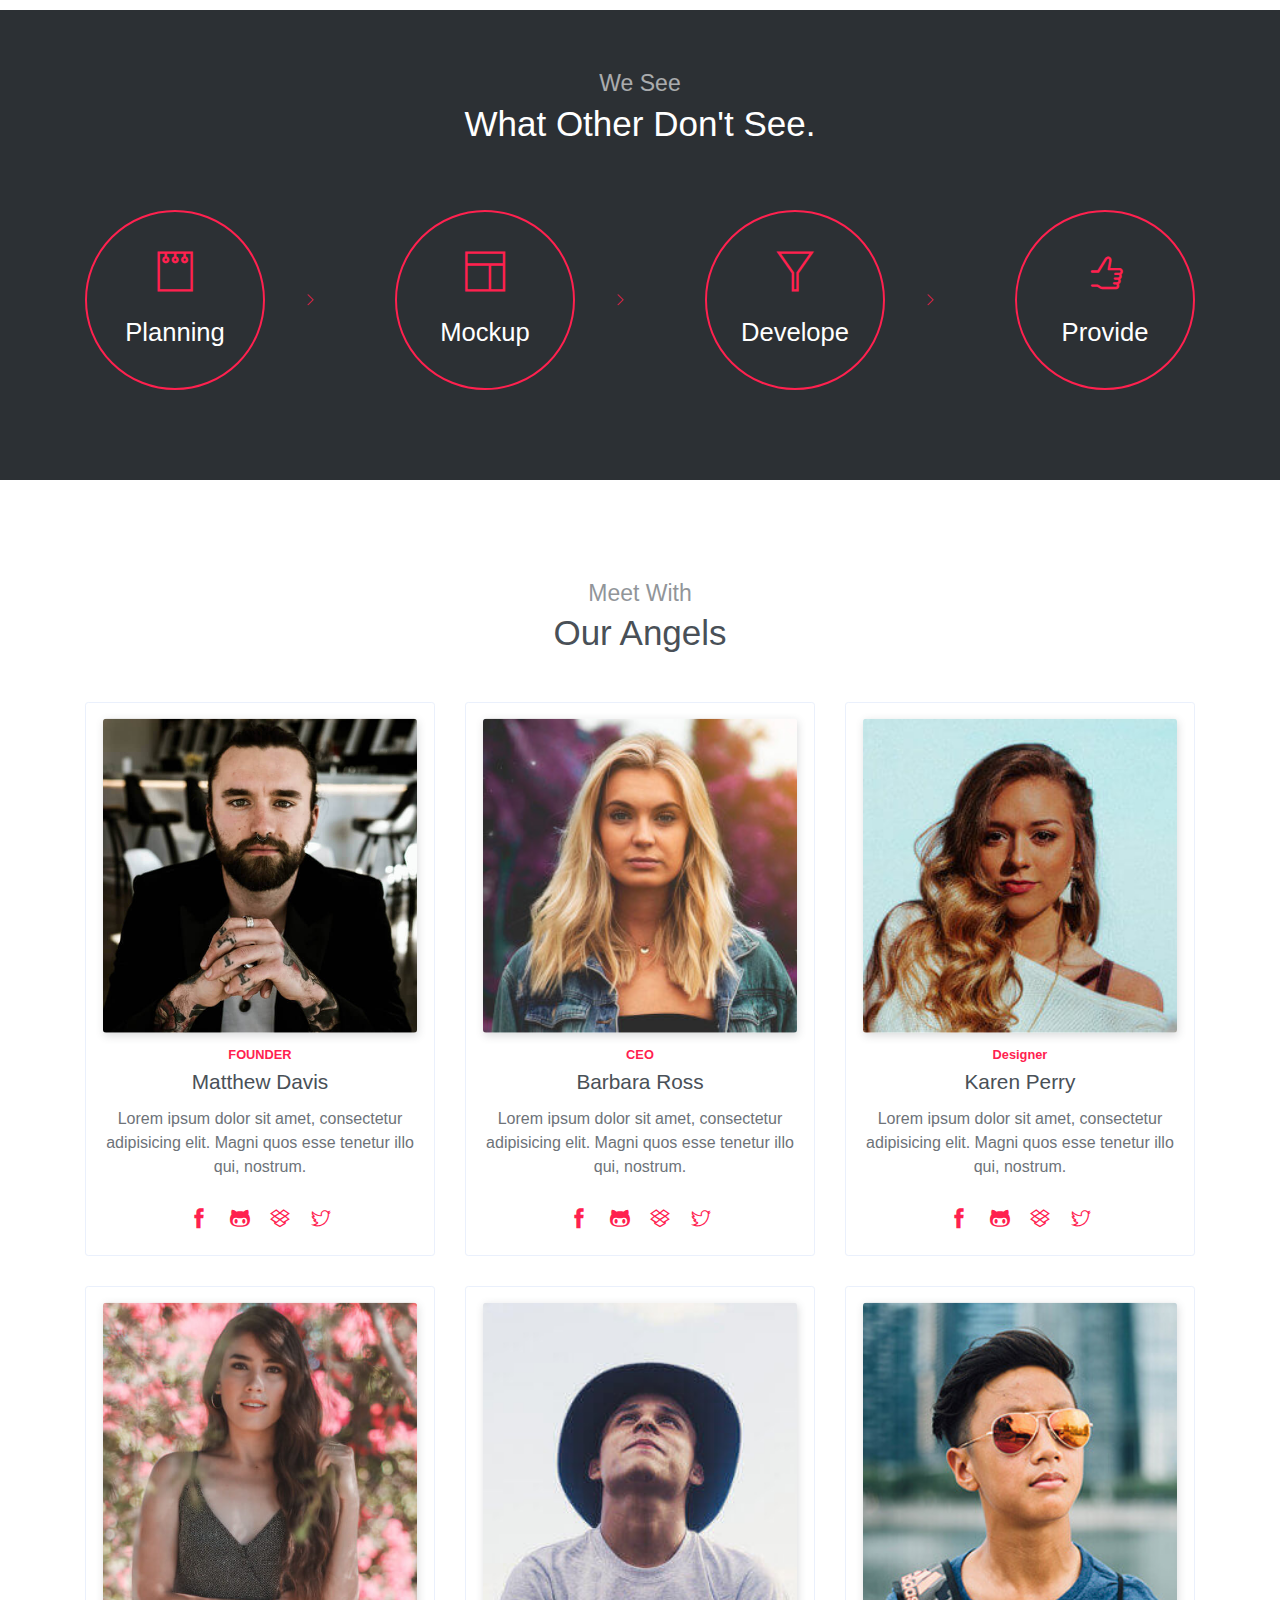
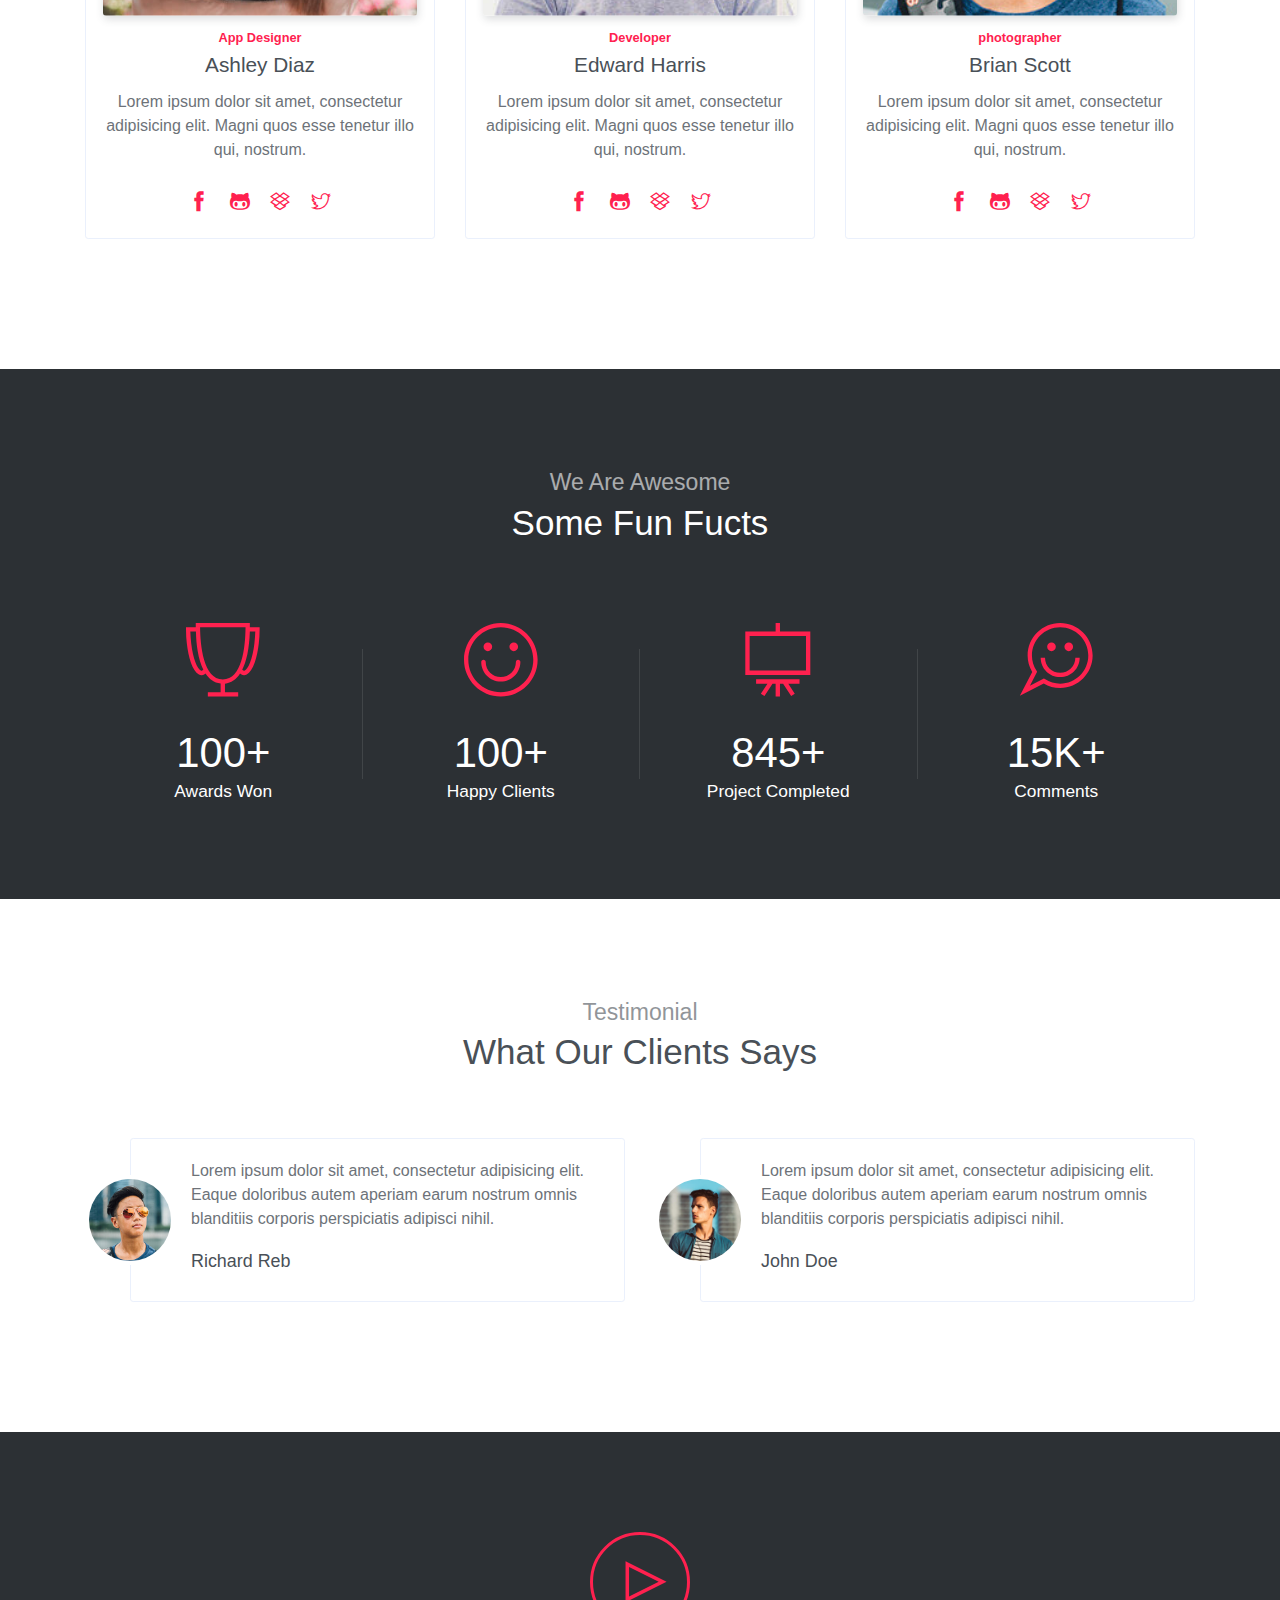
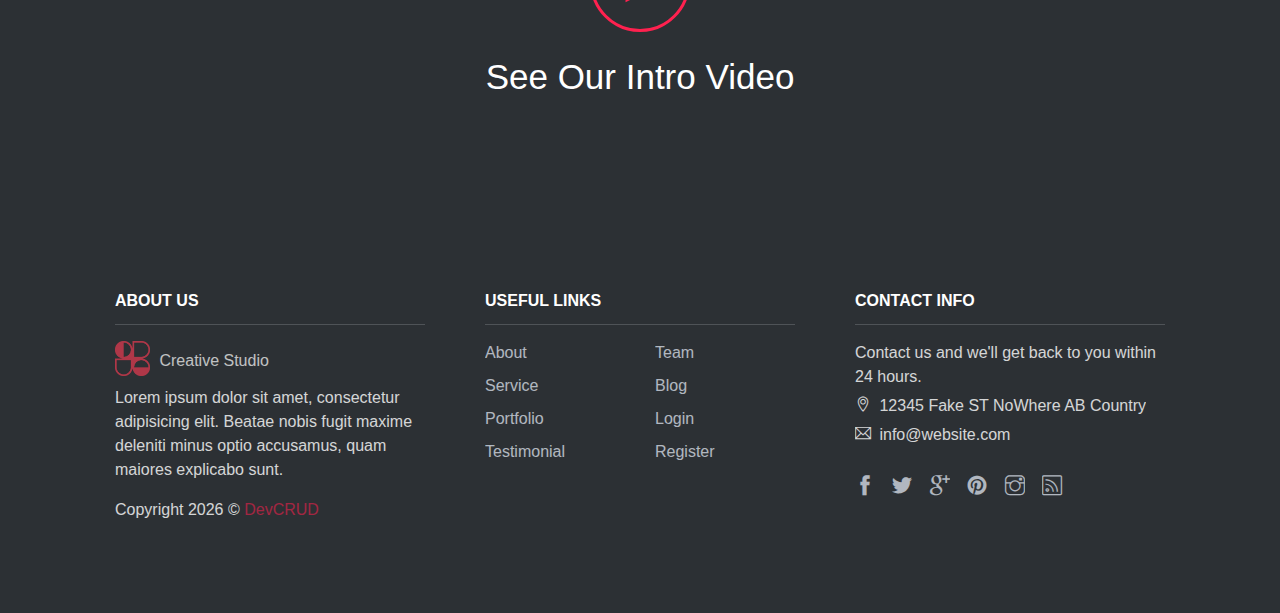
==== commit 6b30bdae: "last version" ====
--- a/views/index.html
+++ b/views/index.html
@@ -5,7 +5,7 @@
     <meta name="viewport" content="width=device-width, initial-scale=1, shrink-to-fit=no">
     <meta name="description" content="Start your development with Creative Studio landing page.">
     <meta name="author" content="Devcrud">
-    <title>Creative Studio | Free Bootstrap 4.3.x template</title>
+    <title>Creative Studio | Home</title>
 
     <!-- font icons -->
     <link rel="stylesheet" href="./../assets/vendors/themify-icons/css/themify-icons.css">
@@ -20,7 +20,7 @@
     <!-- Page Navigation -->
     <nav class="navbar custom-navbar navbar-expand-lg navbar-dark" data-spy="affix" data-offset-top="20">
         <div class="container">
-            <a class="navbar-brand" href="#">
+            <a class="navbar-brand" href="./index.html">
                 <img src="./../assets/imgs/logo.png" alt="Download free bootstrap 4 landing page, free boootstrap 4 templates, Download free bootstrap 4.1 landing page, free boootstrap 4.1.1 templates, Creative studio Landing page">
             </a>
             <button class="navbar-toggler" type="button" data-toggle="collapse" data-target="#navbarSupportedContent" aria-controls="navbarSupportedContent" aria-expanded="false" aria-label="Toggle navigation">
@@ -30,7 +30,7 @@
             <div class="collapse navbar-collapse" id="navbarSupportedContent">
                 <ul class="navbar-nav ml-auto">
                     <li class="nav-item">
-                        <a class="nav-link" href="#home">Home</a>
+                        <a class="nav-link active-link" href="#home">Home</a>
                     </li>
                     <li class="nav-item">
                         <a class="nav-link" href="#about">About</a>
@@ -52,6 +52,9 @@
                     </li>
                     <li class="nav-item">
                         <a class="nav-link" href="./contact.html">Contact</a>
+                    </li>
+                    <li id="list-item" class="nav-item">
+                        <a class="nav-link" href="./register.html">Register</a>
                     </li>
                 </ul>
             </div>
@@ -332,8 +335,7 @@
         </div>
     </div>
     <!-- end of modal -->
-
-    <section class="has-bg-img py-0 space-above-footer">
+    <section class="has-bg-img py-0">
         <div class="container">
             <div class="footer">
                 <div class="footer-lists">
@@ -359,16 +361,16 @@
                         <li class="list-body">
                             <div class="row">
                                 <div class="col">
-                                    <a href="#about">About</a>
-                                    <a href="#service">Service</a>
-                                    <a href="#portfolio">Portfolio</a>
-                                    <a href="#testmonail">Testimonial</a>
+                                    <a href="./index.html#about">About</a>
+                                    <a href="./service.html">Service</a>
+                                    <a href="./portfolio.html">Portfolio</a>
+                                    <a href="./index.html#testmonail">Testimonial</a>
                                 </div>
                                 <div class="col">
-                                    <a href="#team">Team</a>
-                                    <a href="#blog">Blog</a>
-                                    <a href="#">Faq</a>
-                                    <a href="#">Privacy Policy</a>                  
+                                    <a href="./index.html#team">Team</a>
+                                    <a href="./blog.html">Blog</a>
+                                    <a href="./login.html">Login</a>
+                                    <a href="./register.html">Register</a>                  
                                 </div>
                             </div>
                         </li>
